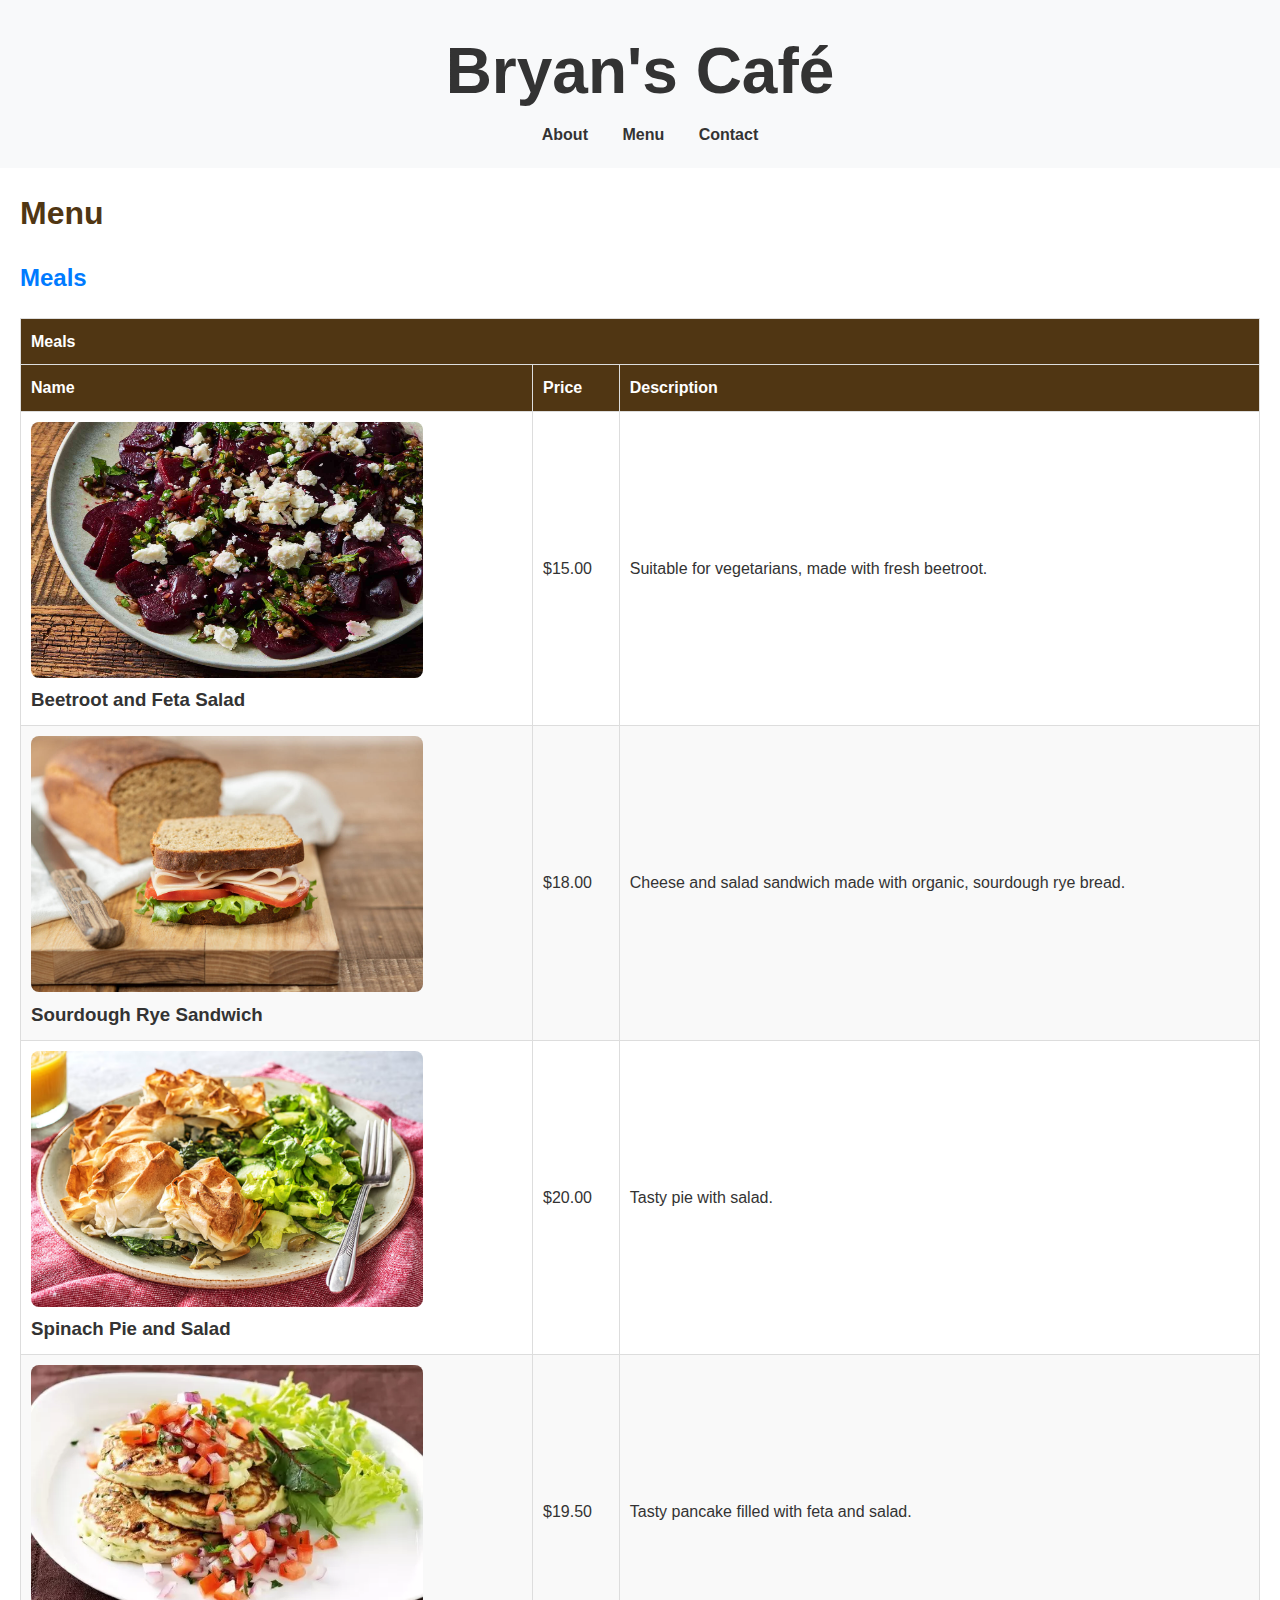
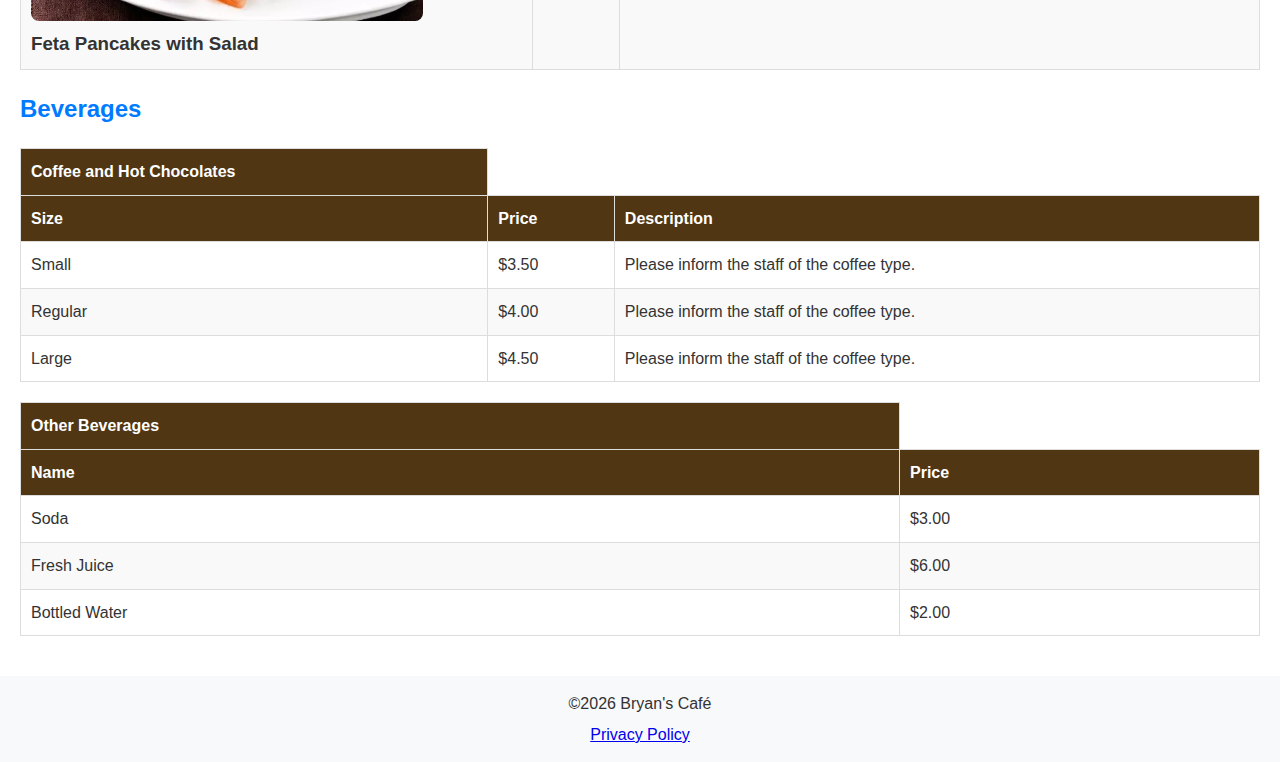
==== menu.html @ e654ba3b "Initial commit" ====
<!-- menu.html -->
<!DOCTYPE html>
<html lang="en">
<head>
    <meta charset="UTF-8">
    <meta name="viewport" content="width=device-width, initial-scale=1.0">
    <title>Menu</title>
    <link rel="stylesheet" href="styles.css"> <!-- Link to the CSS file -->
    <script src="files/menu.js" defer></script> <!-- Link to the JS file for XML loading -->
</head>
<body>
    <!-- Header Section -->
    <header>
        <div class="logo">
            <a href="index.html">
                <img src="images/logo.jpg" alt="Bryan's Café Logo" class="logo-image"> <!-- Logo image added -->
                Bryan's Café
            </a>
        </div>
        <nav>
            <ul>
                <li><a href="index.html">About</a></li>
                <li><a href="menu.html">Menu</a></li>
                <li><a href="contact.html">Contact</a></li>
            </ul>
        </nav>
    </header>

    <main>
        <h1>Menu</h1>

        <!-- Meals Section -->
        <section class="meals">
            <h2>Meals</h2>
            <table id="meals-table">
                <thead>
                    <tr>
                        <th colspan="3">Meals</th>
                    </tr>
                    <tr>
                        <th>Name</th>
                        <th>Price</th>
                        <th>Description</th>
                    </tr>
                </thead>
                <tbody>
                    <!-- Meals will be loaded here by JavaScript -->
                </tbody>
            </table>
        </section>

        <!-- Beverages Section -->
        <section class="beverages">
            <h2>Beverages</h2>

            <!-- Coffee and Hot Chocolates Table -->
            <table id="coffee-table">
                <thead>
                    <tr>
                        <th colspan="1">Coffee and Hot Chocolates</th>
                    </tr>
                    <tr>
                        <th>Size</th>
                        <th>Price</th>
                        <th>Description</th>
                    </tr>
                </thead>
                <tbody>
                    <!-- Coffee and hot chocolates will be loaded here by JavaScript -->
                </tbody>
            </table>

            <!-- Other Beverages Table -->
            <table id="other-beverages-table">
                <thead>
                    <tr>
                        <th colspan="1">Other Beverages</th>
                    </tr>
                    <tr>
                        <th>Name</th>
                        <th>Price</th>
                    </tr>
                </thead>
                <tbody>
                    <!-- Other beverages will be loaded here by JavaScript -->
                </tbody>
            </table>
        </section>
    </main>

    <footer>
        <p>&copy;<script>document.write(new Date().getFullYear())</script> Bryan's Café</p>
        <p><a href="privacy-policy.html" target="_blank">Privacy Policy</a></p>
    </footer>
</body>
</html>
---- styles.css ----
/* Reset some default styles */
* {
    margin: 0;
    padding: 0;
    box-sizing: border-box;
}

/* Body styles */
body {
    font-family: Arial, sans-serif;
    line-height: 1.6;
    color: #333;
}

/* Header styles */
header {
    background-color: #f8f9fa;
    padding: 20px;
    text-align: center;
    position: relative; /* Enable positioning for the logo image */
}

/* Logo styles */
.logo a {
    font-size: 2em;
    text-decoration: none;
    color: #333;
}

.logo {
    font-size: 2em;
    font-weight: bold;
    color: #333;
    display: inline-block; /* Keep the logo text centered */
    position: relative; /* Allows text to be centered with respect to the header */
}

.logo-image {
    width: 150px; /* Adjust logo size */
    height: auto;
    border-radius: 8px; /* Rounded corners */
    position: absolute;
    left: -750px; /* Distance from the left side of the header */
    top: 50%;
    transform: translateY(-42%); /* Center image vertically */
}

nav ul {
    list-style-type: none;
    padding: 0;
}

nav ul li {
    display: inline;
    margin: 0 15px;
}

nav ul li a {
    text-decoration: none;
    color: #333;
    font-weight: bold;
}

/* Main content styles */
main {
    padding: 20px;
}

/* Banner styles */
.banner {
    text-align: center;
}

.banner img {
    width: 722px; /* Specific width for cafe-banner */
    height: 234px; /* Specific height for cafe-banner */
}

/* Section styles */
section {
    margin: 20px 0;
}

.about {
    background-color: #f1f1f1; /* Light grey background for sections */
    padding: 20px;
    border-radius: 8px; /* Rounded corners */
    display: flex; /* Use flexbox for layout */
    align-items: stretch; /* Ensure the text block stretches to match image height */
}

.about-text {
    display: flex;
    flex-direction: column; /* Stack title and description */
    justify-content: center; /* Center content vertically within the text block */
}

.history {
    background-color: #f1f1f1; /* Light grey background for sections */
    padding: 20px;
    border-radius: 8px; /* Rounded corners */
    display: flex; /* Use flexbox for layout */
    align-items: stretch; /* Ensure the text block stretches to match image height */
}

.history-text {
    display: flex;
    flex-direction: column; /* Stack title and description */
    justify-content: center; /* Center content vertically within the text block */
}

.about, .history {
    background-color: #f1f1f1; /* Light grey background for sections */
    padding: 20px;
    border-radius: 8px; /* Rounded corners */
}

.about h2, .history h2 {
    color: #007bff; /* Blue color for section titles */
}

/* Image styles */
.about-image {
    width: 263px; /* Set width for the image */
    height: 234px; /* Set height for the image */
    margin-right: 20px; /* Space between image and text */
    border-radius: 8px; /* Rounded corners for the image */
}

.history-image {
    width: 263px; /* Set width for the image */
    height: 234px; /* Set height for the image */
    margin-left: 20px; /* Space between text and image */
    border-radius: 8px; /* Rounded corners for the image */
}

.about img, .history img {
    border-radius: 8px; /* Rounded corners for images */
}

/* Privacy Policy Styles */
h1 {
    color: #503613; /* Dark brown color for the main title */
    margin-bottom: 20px; /* Space below the title */
}

h2 {
    color: #007bff; /* Blue color for section titles */
    margin-top: 20px; /* Space above section titles */
    margin-bottom: 10px; /* Space below section titles */
}

p {
    margin-bottom: 10px; /* Space below paragraphs */
}

ul {
    margin-left: 20px; /* Indentation for lists */
}

/* Menu styles */
.menu-item {
    border: 1px solid #ddd; /* Light border around menu items */
    border-radius: 8px; /* Rounded corners */
    padding: 10px;
    margin: 10px 0;
}

.menu-item h3 {
    color: #007bff; /* Blue color for menu item titles */
}

.menu-item p {
    margin: 5px 0; /* Space between paragraphs */
}

/* Contact styles */
form {
    background-color: #f1f1f1; /* Light grey background for the form */
    padding: 20px;
    border-radius: 8px; /* Rounded corners */
}

form label {
    display: block; /* Block display for labels */
    margin: 10px 0 5px; /* Space above labels */
}

form input, form textarea {
    width: 100%; /* Full width inputs */
    padding: 10px;
    border: 1px solid #ddd; /* Light border */
    border-radius: 4px; /* Rounded corners */
}

form button {
    background-color: #007bff; /* Blue background for the button */
    color: white;
    border: none;
    border-radius: 4px; /* Rounded corners */
    padding: 10px 15px; /* Padding for the button */
    cursor: pointer; /* Pointer cursor on hover */
}

form button:hover {
    background-color: #0056b3; /* Darker blue on hover */
}

/* Footer styles */
footer {
    background-color: #f8f9fa; /* Light background for the footer */
    text-align: center;
    padding: 10px;
    position: relative;
    bottom: 0;
    width: 100%;
}

footer p {
    margin: 5px 0;
}

/* Table styles */
table {
    width: 100%; /* Full width */
    border-collapse: collapse; /* Merge borders */
    margin-top: 20px; /* Space above the table */
}

th, td {
    border: 1px solid #ddd; /* Light border */
    padding: 10px; /* Padding inside cells */
    text-align: left; /* Align text to the left */
}

th {
    background-color: #503613; /* Blue background for headers */
    color: white; /* White text for headers */
}

tbody tr:nth-child(even) {
    background-color: #f9f9f9; /* Light grey background for even rows */
}

/* Responsive styles */
@media (max-width: 768px) {
    nav ul li {
        display: block; /* Stack navigation items on smaller screens */
        margin: 10px 0;
    }
}
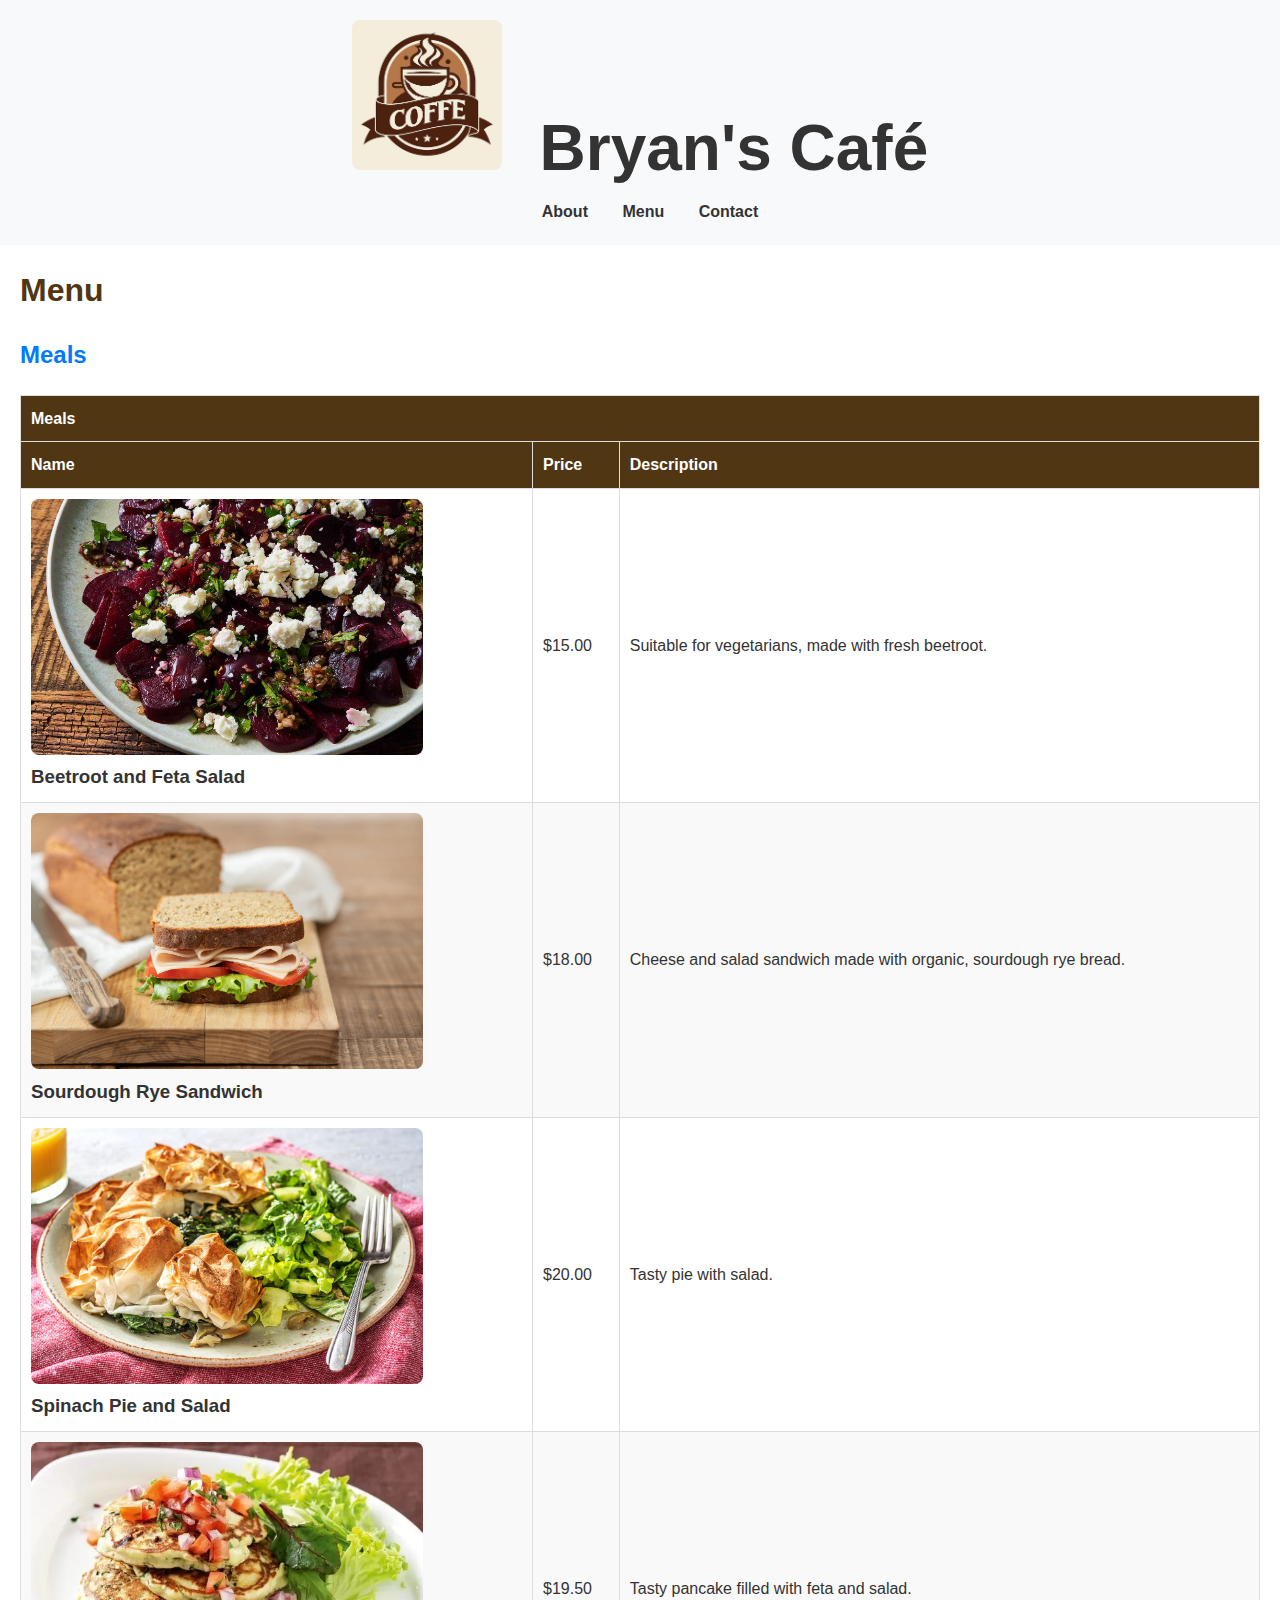
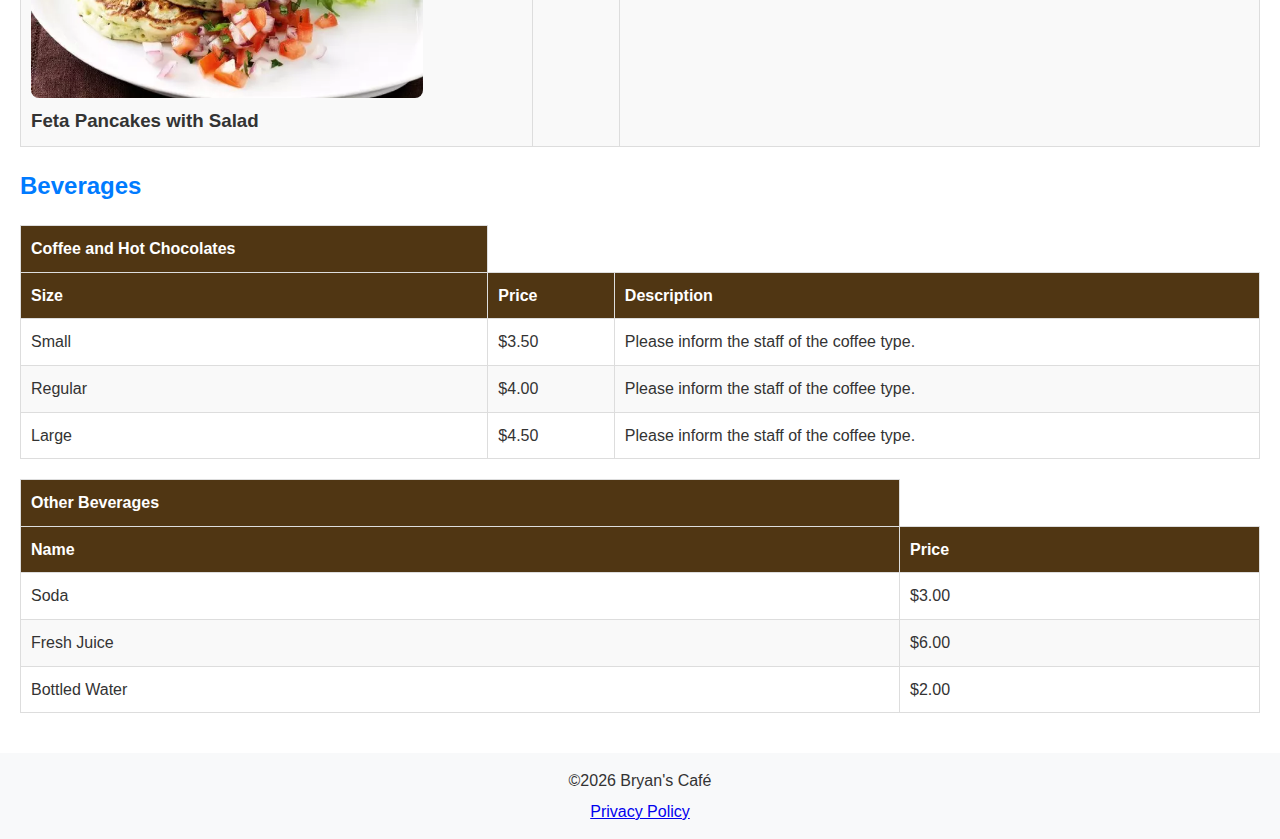
==== commit 35c3e24c: "Menu images modal function added." ====
--- a/menu.html
+++ b/menu.html
@@ -27,8 +27,14 @@
     </header>
 
     <main>
+
         <h1>Menu</h1>
-
+        <!-- Lightbox Container (hidden by default) -->
+        <div id="lightbox" class="lightbox" style="display: none;">
+            <span class="close-btn" onclick="document.getElementById('lightbox').style.display='none'">&times;</span>
+            <img class="lightbox-content" id="lightbox-img">
+            <div class="caption" id="caption"></div>
+        </div>
         <!-- Meals Section -->
         <section class="meals">
             <h2>Meals</h2>
--- a/styles.css
+++ b/styles.css
@@ -5,6 +5,17 @@
     box-sizing: border-box;
 }
 
+html, body {
+    max-width: 100%;
+    overflow-x: hidden;
+}
+
+/* General container to prevent overflow */
+main, header, footer {
+    width: 100%;
+    overflow-x: hidden;
+}
+
 /* Body styles */
 body {
     font-family: Arial, sans-serif;
@@ -17,7 +28,7 @@
     background-color: #f8f9fa;
     padding: 20px;
     text-align: center;
-    position: relative; /* Enable positioning for the logo image */
+    position: relative;
 }
 
 /* Logo styles */
@@ -31,20 +42,19 @@
     font-size: 2em;
     font-weight: bold;
     color: #333;
-    display: inline-block; /* Keep the logo text centered */
-    position: relative; /* Allows text to be centered with respect to the header */
+    display: inline-block;
+    position: relative;
 }
 
 .logo-image {
-    width: 150px; /* Adjust logo size */
+    width: 100%;
+    max-width: 150px;
     height: auto;
-    border-radius: 8px; /* Rounded corners */
-    position: absolute;
-    left: -750px; /* Distance from the left side of the header */
-    top: 50%;
-    transform: translateY(-42%); /* Center image vertically */
-}
-
+    border-radius: 8px;
+    margin-right: 20px; /* Space between logo image and other header elements */
+}
+
+/* Navigation styles */
 nav ul {
     list-style-type: none;
     padding: 0;
@@ -72,8 +82,9 @@
 }
 
 .banner img {
-    width: 722px; /* Specific width for cafe-banner */
-    height: 234px; /* Specific height for cafe-banner */
+    width: 100%;
+    height: auto;
+    max-width: 722px;
 }
 
 /* Section styles */
@@ -81,134 +92,108 @@
     margin: 20px 0;
 }
 
-.about {
-    background-color: #f1f1f1; /* Light grey background for sections */
+.about, .history {
+    background-color: #f1f1f1;
     padding: 20px;
-    border-radius: 8px; /* Rounded corners */
-    display: flex; /* Use flexbox for layout */
-    align-items: stretch; /* Ensure the text block stretches to match image height */
-}
-
-.about-text {
+    border-radius: 8px;
     display: flex;
-    flex-direction: column; /* Stack title and description */
-    justify-content: center; /* Center content vertically within the text block */
-}
-
-.history {
-    background-color: #f1f1f1; /* Light grey background for sections */
-    padding: 20px;
-    border-radius: 8px; /* Rounded corners */
-    display: flex; /* Use flexbox for layout */
-    align-items: stretch; /* Ensure the text block stretches to match image height */
-}
-
-.history-text {
+    align-items: stretch;
+    gap: 20px;
+}
+
+.about-text, .history-text {
     display: flex;
-    flex-direction: column; /* Stack title and description */
-    justify-content: center; /* Center content vertically within the text block */
-}
-
-.about, .history {
-    background-color: #f1f1f1; /* Light grey background for sections */
-    padding: 20px;
-    border-radius: 8px; /* Rounded corners */
+    flex-direction: column;
+    justify-content: center;
 }
 
 .about h2, .history h2 {
-    color: #007bff; /* Blue color for section titles */
+    color: #007bff;
 }
 
 /* Image styles */
-.about-image {
-    width: 263px; /* Set width for the image */
-    height: 234px; /* Set height for the image */
-    margin-right: 20px; /* Space between image and text */
-    border-radius: 8px; /* Rounded corners for the image */
-}
-
-.history-image {
-    width: 263px; /* Set width for the image */
-    height: 234px; /* Set height for the image */
-    margin-left: 20px; /* Space between text and image */
-    border-radius: 8px; /* Rounded corners for the image */
+.about-image, .history-image {
+    width: 100%;
+    max-width: 263px;
+    height: auto;
+    border-radius: 8px;
 }
 
 .about img, .history img {
-    border-radius: 8px; /* Rounded corners for images */
+    border-radius: 8px;
 }
 
 /* Privacy Policy Styles */
 h1 {
-    color: #503613; /* Dark brown color for the main title */
-    margin-bottom: 20px; /* Space below the title */
+    color: #503613;
+    margin-bottom: 20px;
 }
 
 h2 {
-    color: #007bff; /* Blue color for section titles */
-    margin-top: 20px; /* Space above section titles */
-    margin-bottom: 10px; /* Space below section titles */
+    color: #007bff;
+    margin-top: 20px;
+    margin-bottom: 10px;
 }
 
 p {
-    margin-bottom: 10px; /* Space below paragraphs */
+    margin-bottom: 10px;
 }
 
 ul {
-    margin-left: 20px; /* Indentation for lists */
+    margin-left: 20px;
 }
 
 /* Menu styles */
 .menu-item {
-    border: 1px solid #ddd; /* Light border around menu items */
-    border-radius: 8px; /* Rounded corners */
+    border: 1px solid #ddd;
+    border-radius: 8px;
     padding: 10px;
     margin: 10px 0;
 }
 
 .menu-item h3 {
-    color: #007bff; /* Blue color for menu item titles */
+    color: #007bff;
 }
 
 .menu-item p {
-    margin: 5px 0; /* Space between paragraphs */
+    margin: 5px 0;
 }
 
 /* Contact styles */
 form {
-    background-color: #f1f1f1; /* Light grey background for the form */
+    background-color: #f1f1f1;
     padding: 20px;
-    border-radius: 8px; /* Rounded corners */
+    border-radius: 8px;
 }
 
 form label {
-    display: block; /* Block display for labels */
-    margin: 10px 0 5px; /* Space above labels */
+    display: block;
+    margin: 10px 0 5px;
 }
 
 form input, form textarea {
-    width: 100%; /* Full width inputs */
+    width: 100%;
     padding: 10px;
-    border: 1px solid #ddd; /* Light border */
-    border-radius: 4px; /* Rounded corners */
+    border: 1px solid #ddd;
+    border-radius: 4px;
 }
 
 form button {
-    background-color: #007bff; /* Blue background for the button */
+    background-color: #007bff;
     color: white;
     border: none;
-    border-radius: 4px; /* Rounded corners */
-    padding: 10px 15px; /* Padding for the button */
-    cursor: pointer; /* Pointer cursor on hover */
+    border-radius: 4px;
+    padding: 10px 15px;
+    cursor: pointer;
 }
 
 form button:hover {
-    background-color: #0056b3; /* Darker blue on hover */
+    background-color: #0056b3;
 }
 
 /* Footer styles */
 footer {
-    background-color: #f8f9fa; /* Light background for the footer */
+    background-color: #f8f9fa;
     text-align: center;
     padding: 10px;
     position: relative;
@@ -222,30 +207,108 @@
 
 /* Table styles */
 table {
-    width: 100%; /* Full width */
-    border-collapse: collapse; /* Merge borders */
-    margin-top: 20px; /* Space above the table */
+    width: 100%;
+    border-collapse: collapse;
+    margin-top: 20px;
+}
+
+/* Ensuring images do not exceed their container */
+img {
+    max-width: 100%; 
+    height: auto;
+    object-fit: cover;         /* Ensures the image fills the container while keeping proportions */
 }
 
 th, td {
-    border: 1px solid #ddd; /* Light border */
-    padding: 10px; /* Padding inside cells */
-    text-align: left; /* Align text to the left */
+    border: 1px solid #ddd;
+    padding: 10px;
+    text-align: left;
 }
 
 th {
-    background-color: #503613; /* Blue background for headers */
-    color: white; /* White text for headers */
+    background-color: #503613;
+    color: white;
 }
 
 tbody tr:nth-child(even) {
-    background-color: #f9f9f9; /* Light grey background for even rows */
+    background-color: #f9f9f9;
 }
 
 /* Responsive styles */
 @media (max-width: 768px) {
     nav ul li {
-        display: block; /* Stack navigation items on smaller screens */
+        display: block;
         margin: 10px 0;
     }
-}
+
+    .about, .history {
+        flex-direction: column;
+    }
+
+    .logo-image {
+        position: relative;
+        left: 0;
+        top: 0;
+        transform: translateY(0);
+        margin: 0 auto;
+    }
+}
+
+/* Lightbox container (hidden by default) */
+.lightbox {
+    display: none;             /* Hidden by default */
+    position: fixed;           /* Fixed position to cover entire screen */
+    z-index: 1000;             /* High z-index to be on top */
+    left: 0;
+    top: 0;
+    width: 100%;               /* Full width */
+    height: 100%;              /* Full height */
+    background-color: rgba(0, 0, 0, 0.8);  /* Black background with transparency */
+    overflow: auto;            /* Enable scrolling if image is larger than viewport */
+}
+
+/* Lightbox content (the image) */
+.lightbox-content {
+    display: block;
+    margin: 10% auto;          /* Centered vertically with top margin */
+    max-width: 80%;            /* Limit maximum width */
+    max-height: 80vh;          /* Limit maximum height (viewport height) */
+    border-radius: 10px;       /* Rounded corners for the image */
+}
+
+/* Caption below the image */
+.caption {
+    text-align: center;
+    color: #fff;               /* White text for contrast */
+    margin-top: 10px;
+    font-size: 18px;
+}
+
+/* Close button (top-right corner) */
+.close-btn {
+    position: absolute;
+    top: 20px;
+    right: 35px;
+    color: #fff;               /* White close button */
+    font-size: 40px;
+    font-weight: bold;
+    cursor: pointer;
+    transition: 0.3s;          /* Smooth hover effect */
+}
+
+/* Close button hover effect */
+.close-btn:hover {
+    color: #ff0000;            /* Red color on hover */
+}
+
+/* Ensure images are responsive */
+.clickable-img {
+    cursor: pointer;           /* Indicate clickable image */
+    transition: transform 0.2s;  /* Smooth zoom effect */
+}
+
+.clickable-img:hover {
+    transform: scale(1.05);    /* Slight zoom on hover */
+}
+
+
